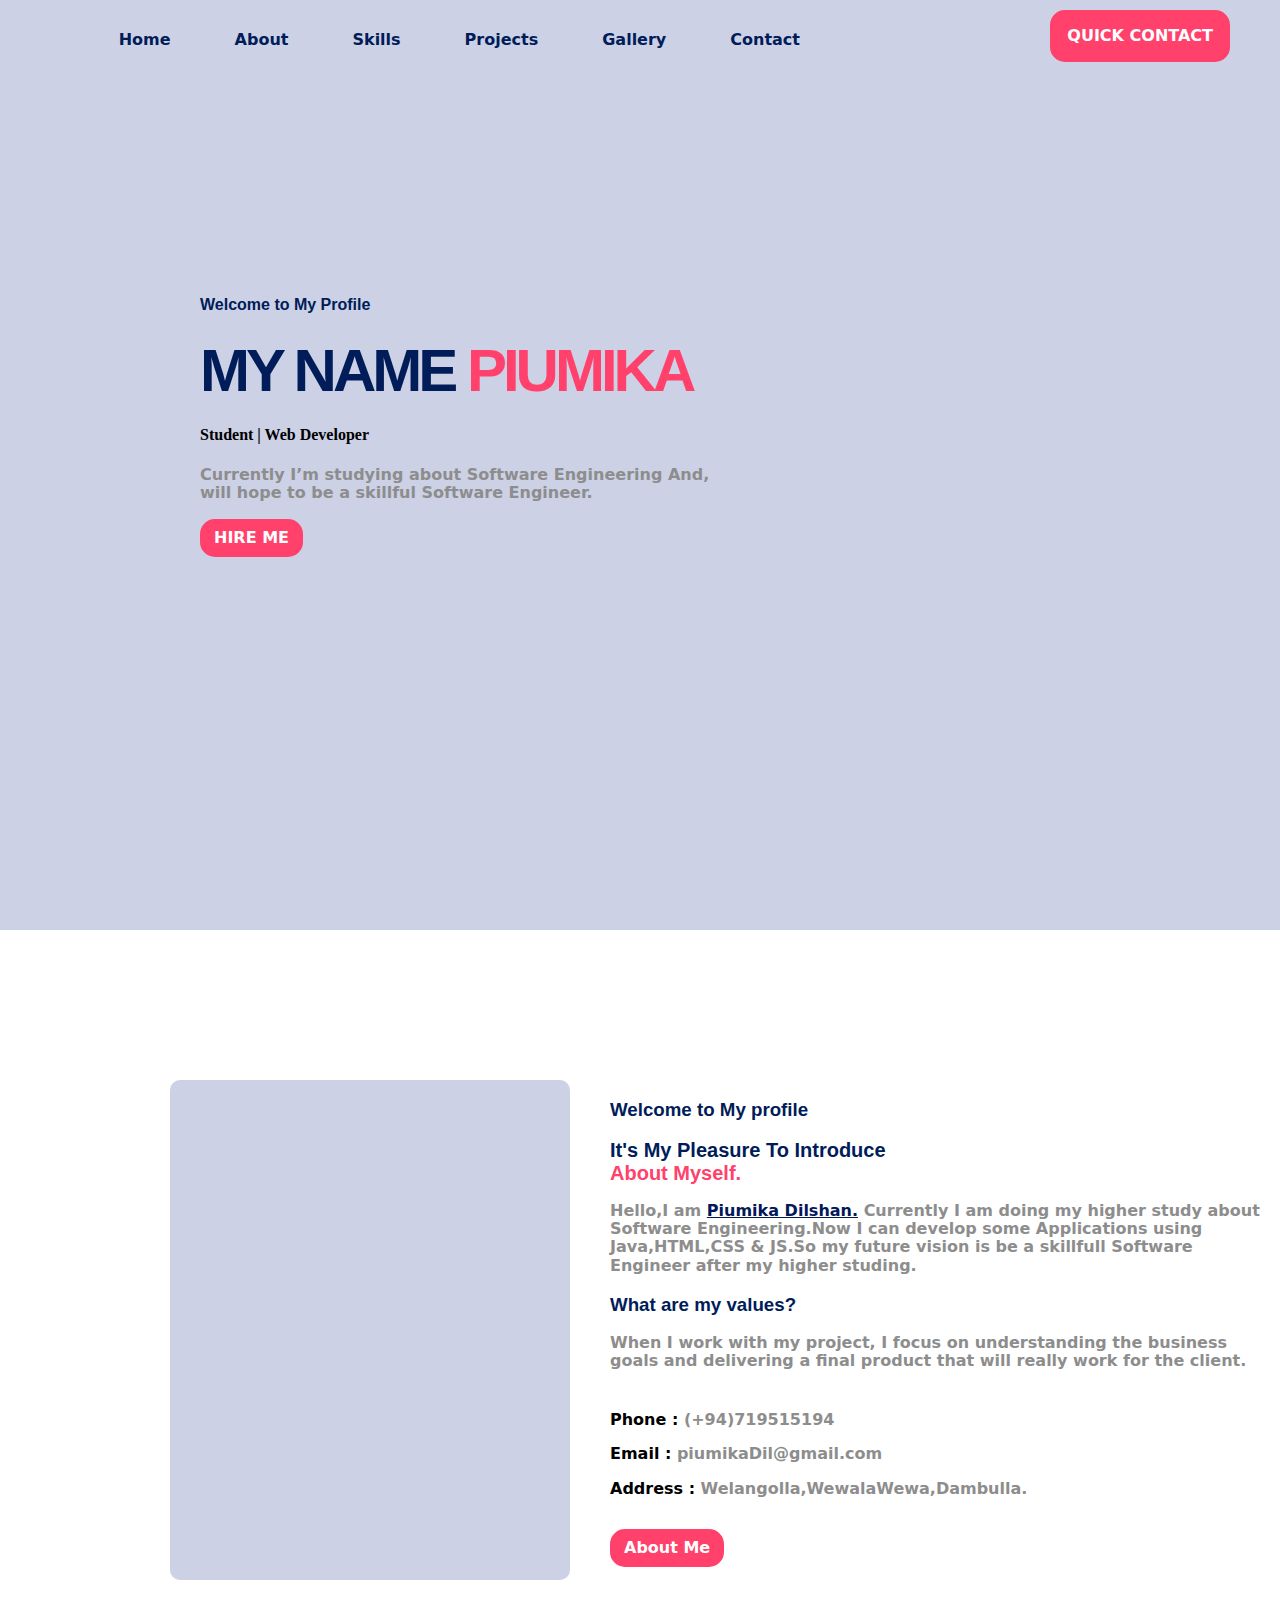
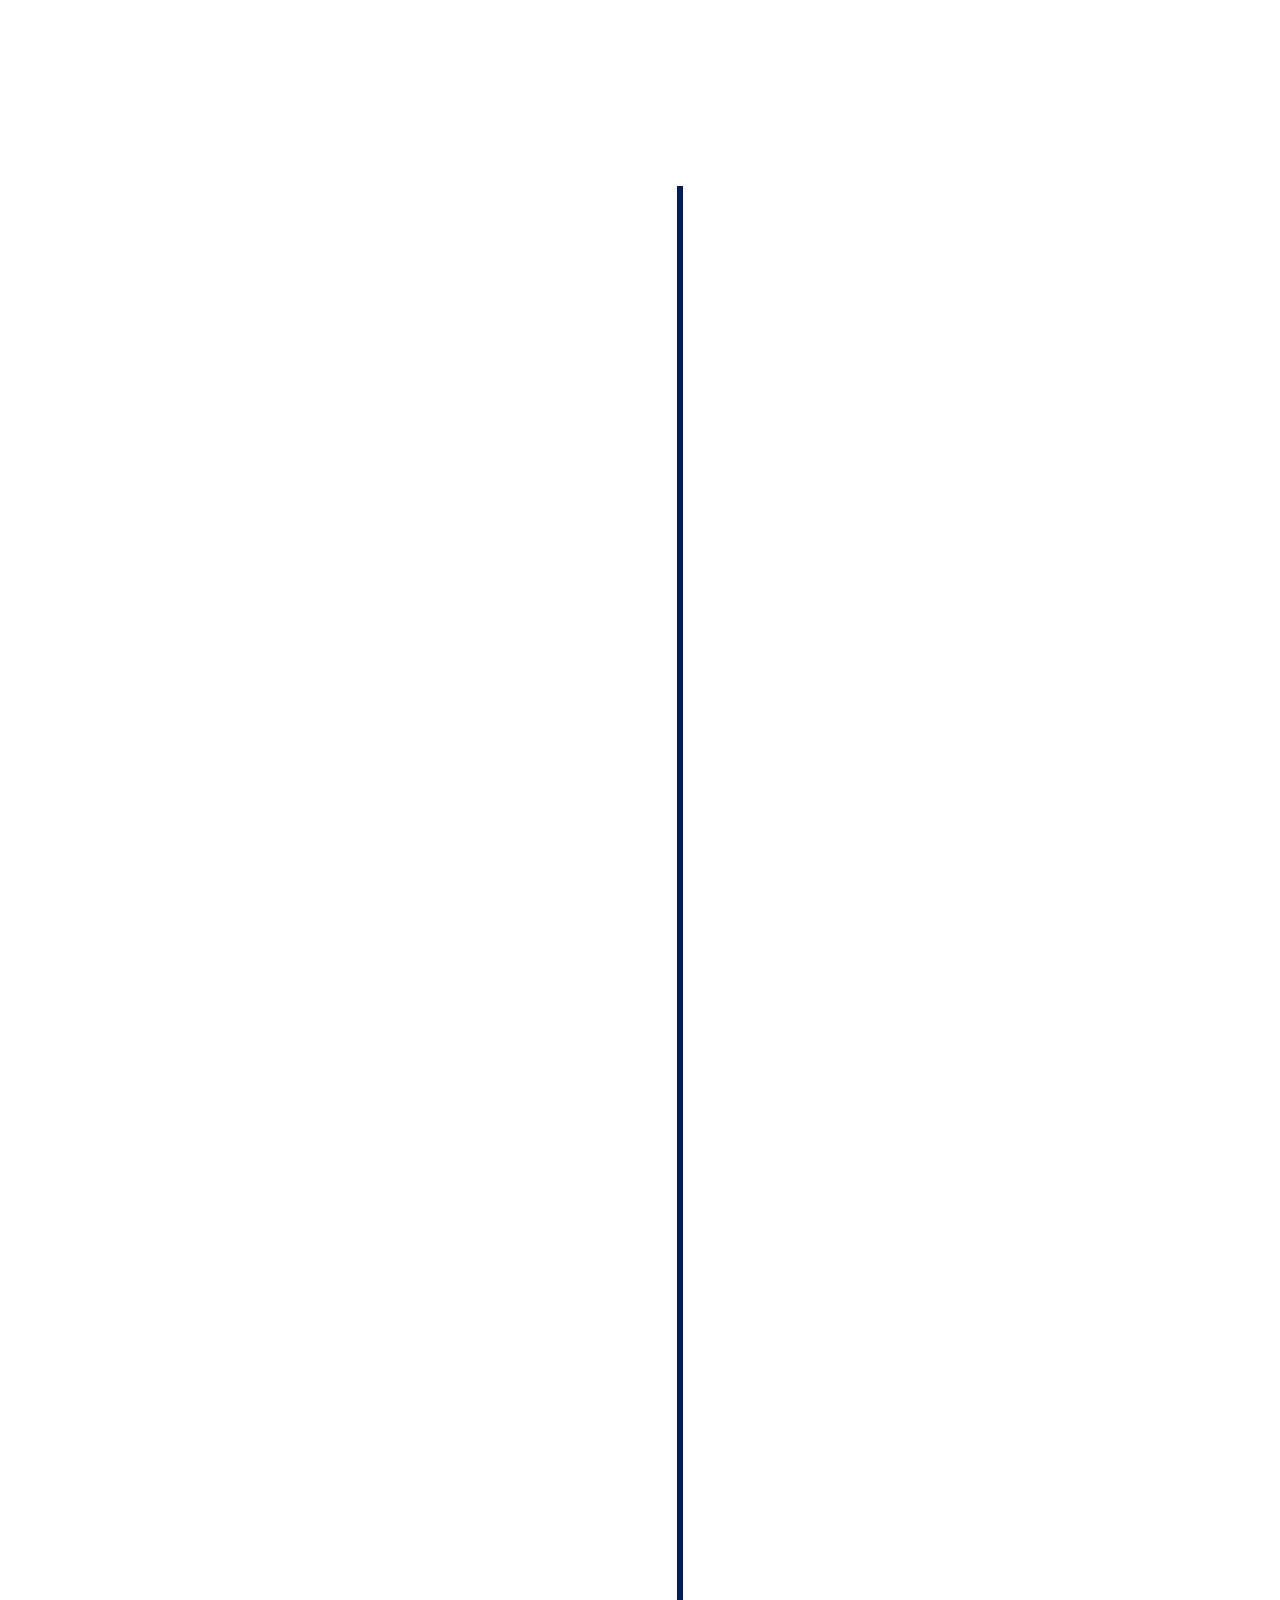
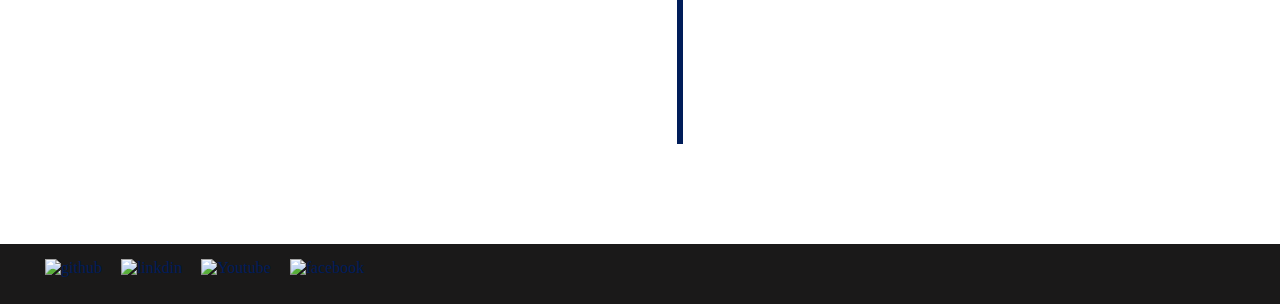
==== assets/pages/about page/about.html @ 65df1778 "Responsive some contents" ====
<!DOCTYPE html>
<html lang="en">
  <head>
    <meta charset="UTF-8" />
    <meta http-equiv="X-UA-Compatible" content="IE=edge" />
    <meta name="viewport" content="width=device-width, initial-scale=1.0" />
    <meta name="keywords" content="Piumika Dilshan,MyProfile" />
    <meta
      name="discription"
      content="I am Piumika Dilshan.Currently I'm studying about software engineering."
    />
    <link rel="stylesheet" href="assests/styles/style.css" />
    <script src="https://unpkg.com/scrollreveal"></script>

    <link href="https://unpkg.com/aos@2.3.1/dist/aos.css" rel="stylesheet" />
    <!-- link normalize -->
    <link rel="stylesheet" href="../../style/CSS/normalize.css">

    <title>About | Piumika</title>
  </head>
  <body>
    <header id="header">
      <nav>
        <img id="logo" src="assests/images/logo.png" style="z-index: 9999" alt="logo" />
        <ul id="ul">
          <li class="li">Home</li>
          <li class="li"><a href="about.html">About</a></li>
          <li class="li"><a href=""></a> Skills</li>
          <li class="li"><a href="projects.html">Projects</a></li>
          <li class="li"><a href="gallery.html">Gallery</a></li>
          <li class="li">Contact</li>
        </ul>
        <button class="button contact-button">QUICK CONTACT</button>
      </nav>
    </header>
    <main>
      <section class="main-section">
        <article id="article">
          <h4 class="main-headders">Welcome to My Profile</h4>
          <h1 class="main-headders" id="myName">
            MY NAME <span class="span">PIUMIKA</span>
          </h1>
          <h4 class="sub-title">Student | Web Developer</h4>
          <p class="paragraph">
            Currently I’m studying about Software Engineering And,<br />
            will hope to be a skillful Software Engineer.
          </p>
          <button class="button hire-btn">HIRE ME</button>
        </article>
      </section>

      <section id="introduce">
        <aside class="aside">
          <div id="about-image"></div>
        </aside>
        <article id="intro-article">
          <h3 class="main-headders">Welcome to My profile</h3>
          <h2 class="main-headders h2-tag">
            It's My Pleasure To Introduce<br />
            <span class="span">About Myself.</span>
          </h2>
          <p>
            Hello,I am
            <span class="name-my"><u>Piumika Dilshan.</u> </span> Currently I am
            doing my higher study about Software Engineering.Now I can develop
            some Applications using Java,HTML,CSS & JS.So my future vision is be
            a skillfull Software Engineer after my higher studing.
          </p>
          <h3 class="main-headders">What are my values?</h3>
          <p>
            When I work with my project, I focus on understanding the business
            goals and delivering a final product that will really work for the
            client.
          </p>
          <div id="min-contactt">
            <p><span class="min-contact">Phone :</span> (+94)719515194</p>
            <p><span class="min-contact">Email :</span> piumikaDil@gmail.com</p>
            <p>
              <span class="min-contact">Address :</span>
              Welangolla,WewalaWewa,Dambulla.
            </p>
          </div>
          <button class="button about-btn">About Me</button><br /><br />
        </article>
      </section>
      <section class="time-line">
        <div class="container left-container">
          <img src="assests/images/wwmv.jfif" alt="My School" />
          <div class="text-box">
            <h3 class="time-line-header">MY SCHOOL</h3>
            <small>2007-2020</small>
            <p>
              Wewalawewa maha vidyalaya is My School And it is My second mother.
              weoi wiiqo iqwj iqja iwqj ako iqoa iqwoq ioaoqaoq qooq aoa qoa
              oqwq qoiq..
            </p>
            <span class="left-container-arrow"></span>
          </div>
        </div>
        <div class="container right-container">
          <img src="assests/images/BW.png" alt="British Way" />
          <div class="text-box">
            <h3 class="time-line-header">BRITISH WAY</h3>
            <small>2007-2020</small>
            <p>
              Wewalawewa maha vidyalaya is My School And it is My second mother.
              weoi wiiqo iqwj iqja iwqj ako iqoa iqwoq ioaoqaoq qooq aoa qoa
              oqwq qoiq..
            </p>
            <span class="right-container-arrow"></span>
          </div>
        </div>
        <div class="container left-container">
          <img src="about page/assests/images/ijse.png" alt="Ijse" />
          <div class="text-box">
            <h3 class="time-line-header">IJSE</h3>
            <small>2007-2020</small>
            <p>
              Wewalawewa maha vidyalaya is My School And it is My second mother.
              weoi wiiqo iqwj iqja iwqj ako iqoa iqwoq ioaoqaoq qooq aoa qoa
              oqwq qoiq..
            </p>
            <span class="left-container-arrow"></span>
          </div>
        </div>
        <div class="container right-container">
          <img src="about page/assests/images/javaa.jpg" alt="Java" />
          <div class="text-box">
            <h3 class="time-line-header">JAVA</h3>
            <small>2007-2020</small>
            <p>
              Wewalawewa maha vidyalaya is My School And it is My second mother.
              weoi wiiqo iqwj iqja iwqj ako iqoa iqwoq ioaoqaoq qooq aoa qoa
              oqwq qoiq..
            </p>
            <span class="right-container-arrow"></span>
          </div>
        </div>
        <div class="container left-container">
          <img src="about page/assests/images/MySql.jpg" alt="MySql" />
          <div class="text-box">
            <h3 class="time-line-header">MYSQLL</h3>
            <small>2007-2020</small>
            <p>
              Wewalawewa maha vidyalaya is My School And it is My second mother.
              weoi wiiqo iqwj iqja iwqj ako iqoa iqwoq ioaoqaoq qooq aoa qoa
              oqwq qoiq..
            </p>
            <span class="left-container-arrow"></span>
          </div>
        </div>
        <!-- <div>
          <img src="assets/BW.png" alt="British Way" style="width: 40px" />
          <div>
            <h3>BRITISH WAY</h3>
            <small>2007-2020</small>
            <p>
              Wewalawewa maha vidyalaya is My School And it is My second mother.
              weoi wiiqo iqwj iqja iwqj ako iqoa iqwoq ioaoqaoq qooq aoa qoa
              oqwq qoiq..
            </p>
          </div>
        </div>
        <div>
          <img src="assets/ijse.png" alt="ijse" style="width: 40px" />
          <div>
            <h3>IJSE</h3>
            <small>2007-2020</small>
            <p>
              Wewalawewa maha vidyalaya is My School And it is My second mother.
              weoi wiiqo iqwj iqja iwqj ako iqoa iqwoq ioaoqaoq qooq aoa qoa
              oqwq qoiq..
            </p>
          </div>
        </div>
        <div>
          <img src="assets/javaa.jpg" alt="Java" style="width: 40px" />
          <div>
            <h3>JAVA</h3>
            <small>2007-2020</small>
            <p>
              Wewalawewa maha vidyalaya is My School And it is My second mother.
              weoi wiiqo iqwj iqja iwqj ako iqoa iqwoq ioaoqaoq qooq aoa qoa
              oqwq qoiq..
            </p>
          </div>
        </div>
        <div>
          <img src="assets/MySql.jpg" alt="MySql" style="width: 40px" />
          <div>
            <h3>MYSQL</h3>
            <small>2007-2020</small>
            <p>
              Wewalawewa maha vidyalaya is My School And it is My second mother.
              weoi wiiqo iqwj iqja iwqj ako iqoa iqwoq ioaoqaoq qooq aoa qoa
              oqwq qoiq..
            </p>
          </div>
        </div> -->
      </section>
      <footer class="footer">
      <div>
        <a href="https://github.com/piumikaDil" target="_blank">
        <img src="assests/images/github.png" alt="github" />
      </a>
      <a
        href="https://www.linkedin.com/in/piumika-dilshan-b69018252/"
        target="_blank"
      >
        <img src="assests/images/linkedin.png" alt="linkdin" />
      </a>
      <a
        href="https://www.linkedin.com/in/piumika-dilshan-b69018252/"
        target="_blank"
      >
        <img src="assests/images/youtube.png" alt="Youtube" />
      </a>
      <a href="https://web.facebook.com/dilshan.arrora/" target="_blank">
        <img src="assests/images/facebook.png" alt="facebook" />
      </a>
      </div>
      
    </footer>
    </main>

    <script src="https://unpkg.com/aos@2.3.1/dist/aos.js"></script>

    <script>
      AOS.init();
    </script>

    <!-- <script>
      ScrollReveal({
        reset: true,
        distance: "100px",
        duration: 1900,
        delay: 300,
      });

      ScrollReveal().reveal(".time-line", {
        delay: 100,
      });
    </script> -->
  </body>
</html>
---- assets/pages/about page/assests/styles/style.css ----
.main-section {
  background-image: url("../images/Main\ image.png");
  background-size: 950px 1100px;
  background-position: 110%;
  background-repeat: no-repeat;
  position: relative;
  background-color: #ccd1e5;
  width: 100%;
  height: 95vh;
}

#myName {
  font-family: Verdana, Geneva, Tahoma, sans-serif;
  font-weight: bolder;
  font-size: 60px;
  letter-spacing: -4px;
  margin: 0;
}

#mainImage {
  position: absolute;
  right: 100px;
  width: 50vw;
  bottom: 0px;
  box-shadow: 100px black;
}

#article {
  position: absolute;
  left: 200px;
  top: 200px;
}

#introduce {
  margin: 150px 0 0 200px;
  position: relative;
  display: flex;
  justify-content: space-around;
}

#about-image {
  height: 500px;
  width: 400px;
  background-image: url(../../assests/images/About\ image.png);
  background-position: 65%;
  background-size: 550px 650px;
  background-repeat: no-repeat;
  background-color: #ccd1e5;
  border-radius: 10px;
  margin-left: -50px;
}

#intro-article {
  margin-left: 0px;
}

#intro-article > p {
  width: 650px;
}

.name-my {
  color: #02185a;
  font-weight: bold;
}

.min-contact {
  color: black;
  font-weight: bold;
}

#min-contactt {
  margin-top: 40px;
}

.about-btn {
  margin-top: 15px;
  padding: 5px 10px 8px 10px;
  border-radius: 5px;
}

.span {
  color: #ff416c;
  font-family: Verdana, Geneva, Tahoma, sans-serif;
}


::-webkit-scrollbar {
  margin: 5px;
  width: 10px;
}

::-webkit-scrollbar-thumb {
  background-color: gray;
  border-radius: 8px;
}

.main-headders {
  font-family: Verdana, Geneva, Tahoma, sans-serif;
  letter-spacing: 0px;
  color: #001c59;
}

.h2-tag{font-size: 20px;}



.time-line {
  position: relative;
  max-width: 1200px;
  margin: 200px 100px 100px 180px ;
}

.container {
  padding: 10px 50px;
  position: relative;
  width: 50%;
  animation: movedown 1s linear forwards;
  opacity: 0;
}

@keyframes movedown {
  0% {
    opacity: 1;
    transform: translateY(-50px);
  }

  100% {
    opacity: 1;
    transform: translateY(0);
  }
}

.container:nth-child(1) {
  animation-delay: 5s;
}

.container:nth-child(2) {
  animation-delay: 6s;
}

.container:nth-child(3) {
  animation-delay: 7s;
}

.container:nth-child(4) {
  animation-delay: 8s;
}

.container:nth-child(5) {
  animation-delay: 9s;
}

.text-box {
  padding: 20px 30px;
  background-color: #ccd1e5;
  position: relative;
  border-radius: 5px;
  font-size: 20px;
}

.left-container {
  left: -100px;
}

.right-container {
  left: 50%;
}

.container img {
  width: 40px;
  position: absolute;
  border-radius: 50%;
  right: -22px;
  top: 30px;
  z-index: 10;
  border: 3px solid black;
}

.right-container img {
  left: -22px;
}

.time-line::after {
  content: "";
  position: absolute;
  width: 6px;
  height: 100%;
  background: #001c59;
  top: 0;
  left: 50%;
  margin-left: -3px;
  z-index: -1;
  animation: moveline 10s linear forwards;
}

@keyframes moveline {
  0% {
    height: 0;
  }
  100% {
    height: 100%;
  }
}

.left-container-arrow {
  width: 0;
  height: 0;
  position: absolute;
  top: 28px;
  z-index: 1;
  border-top: 15px solid transparent;
  border-bottom: 15px solid transparent;
  border-left: 15px solid #ccd1e5;
  right: -14px;
}

.right-container-arrow {
  width: 0;
  height: 0;
  position: absolute;
  top: 28px;
  z-index: 1;
  border-top: 15px solid transparent;
  border-bottom: 15px solid transparent;
  border-right: 15px solid #ccd1e5;
  left: -14px;
}

.time-line-header {
  color: #001c59;
  font-family: Verdana, Geneva, Tahoma, sans-serif;
}

small {
  color: #ff416c;
  font-weight: bold;
  margin-top: -200px;
}

p {
  font-family: system-ui, -apple-system, BlinkMacSystemFont, "Segoe UI", Roboto,
    Oxygen, Ubuntu, Cantarell, "Open Sans", "Helvetica Neue", sans-serif;
  color: #8d8d8d;
  font-weight: bold;
}

/* navbar */
header {
  position: sticky;
  /* position: relative; */
  height: 75px;
  background-color: #ccd1e5;
}

.li {
  display: inline-block;
  padding: 0 30px 0 30px;
  cursor: pointer;
  color: #001c59;
  font-family: system-ui, -apple-system, BlinkMacSystemFont, "Segoe UI", Roboto,
    Oxygen, Ubuntu, Cantarell, "Open Sans", "Helvetica Neue", sans-serif;
  font-weight: bold;
}

#ul {
  position: absolute;
  right: 450px;
  top: 15px;
  list-style: none;
  color: black;
}

a {
  text-decoration: none;
  color: #001c59;
}

#logo{
  position: relative;
  top: -55px;
  left: 30px;
  width: 200px;
  height: 200px;
  z-index: 99999;
}

.button {
  font-family: system-ui, -apple-system, BlinkMacSystemFont, "Segoe UI", Roboto,
    Oxygen, Ubuntu, Cantarell, "Open Sans", "Helvetica Neue", sans-serif;
  font-weight: bold;
  background-color: #ff416c;
  border-radius: 15px;
  padding: 8px 12px 8px 12px;
  color: white;
  border: 2px solid #ff416c;
  
}

.button:hover {
  background-color: transparent;
  color: #ff416c;
  border: 2px solid #ff416c;
}

.contact-button {
  position: absolute;
  right: 50px;
  top: 10px;
  padding: 15px 15px 15px 15px;
}


/* navbar */

/* footer */
.footer{
  margin-top: 50px;
  height: 60px;
  background-color: #1a1919;
}

.footer > div{
  margin-left: 30px;
  padding-top: 15px;
}

.footer > div > a{
  margin-left: 15px;
}

/* footer */

/* responive */
@media screen and (max-width: 600px) {
  .time-line{
    margin: 50px auto;
  }

  .time-line::after{
    left: 31px;
  }

  .container{
    width: 70%;
    padding-left: 80px;
    padding-right: 25px;
  }

  .text-box{
    font-size: 13px;
  }

  .text-box small{
    margin-bottom: 10px;
  }

  .right-container{
    left: 0px;
  }

  .left-container{
    padding-left: 180px;
  }

  .left-container img, .right-container img{
    left: 10px;
  }

  .left-container-arrow,.right-container-arrow{
    border-right: 15px solid #ccd1e5;
    border-left: 0;
    left: -13px;
  }
}

@media (max-width: 380px) {
 

  .main-section {
    background-image: none;
  }

  #article {
    left: 20px;
    top: 70px;
  }

  #introduce {
    flex-direction: column;
    margin: 50PX 0 0 0;
  }

  
  #intro-article {
    margin-left: 35px;
  }

    #intro-article>p{
      width: 310px;
    }

  #about-image {
    height: 480px;
    width: 300px;
    margin-left: 35px;
  }

  
  .main-headders {
    font-size: 15px;
    letter-spacing: -0.5px;
  }

  .h2-tag {
    font-size: 20px;
  }

  .slider-container {
    left: 20px;
    width: 325px;
    height: 270px;
  }

  #myName {
    font-size: 50px;
    margin: 40px 0 40px 0;
  }

  .hire-btn {
    margin-top: 30px;
  }
}
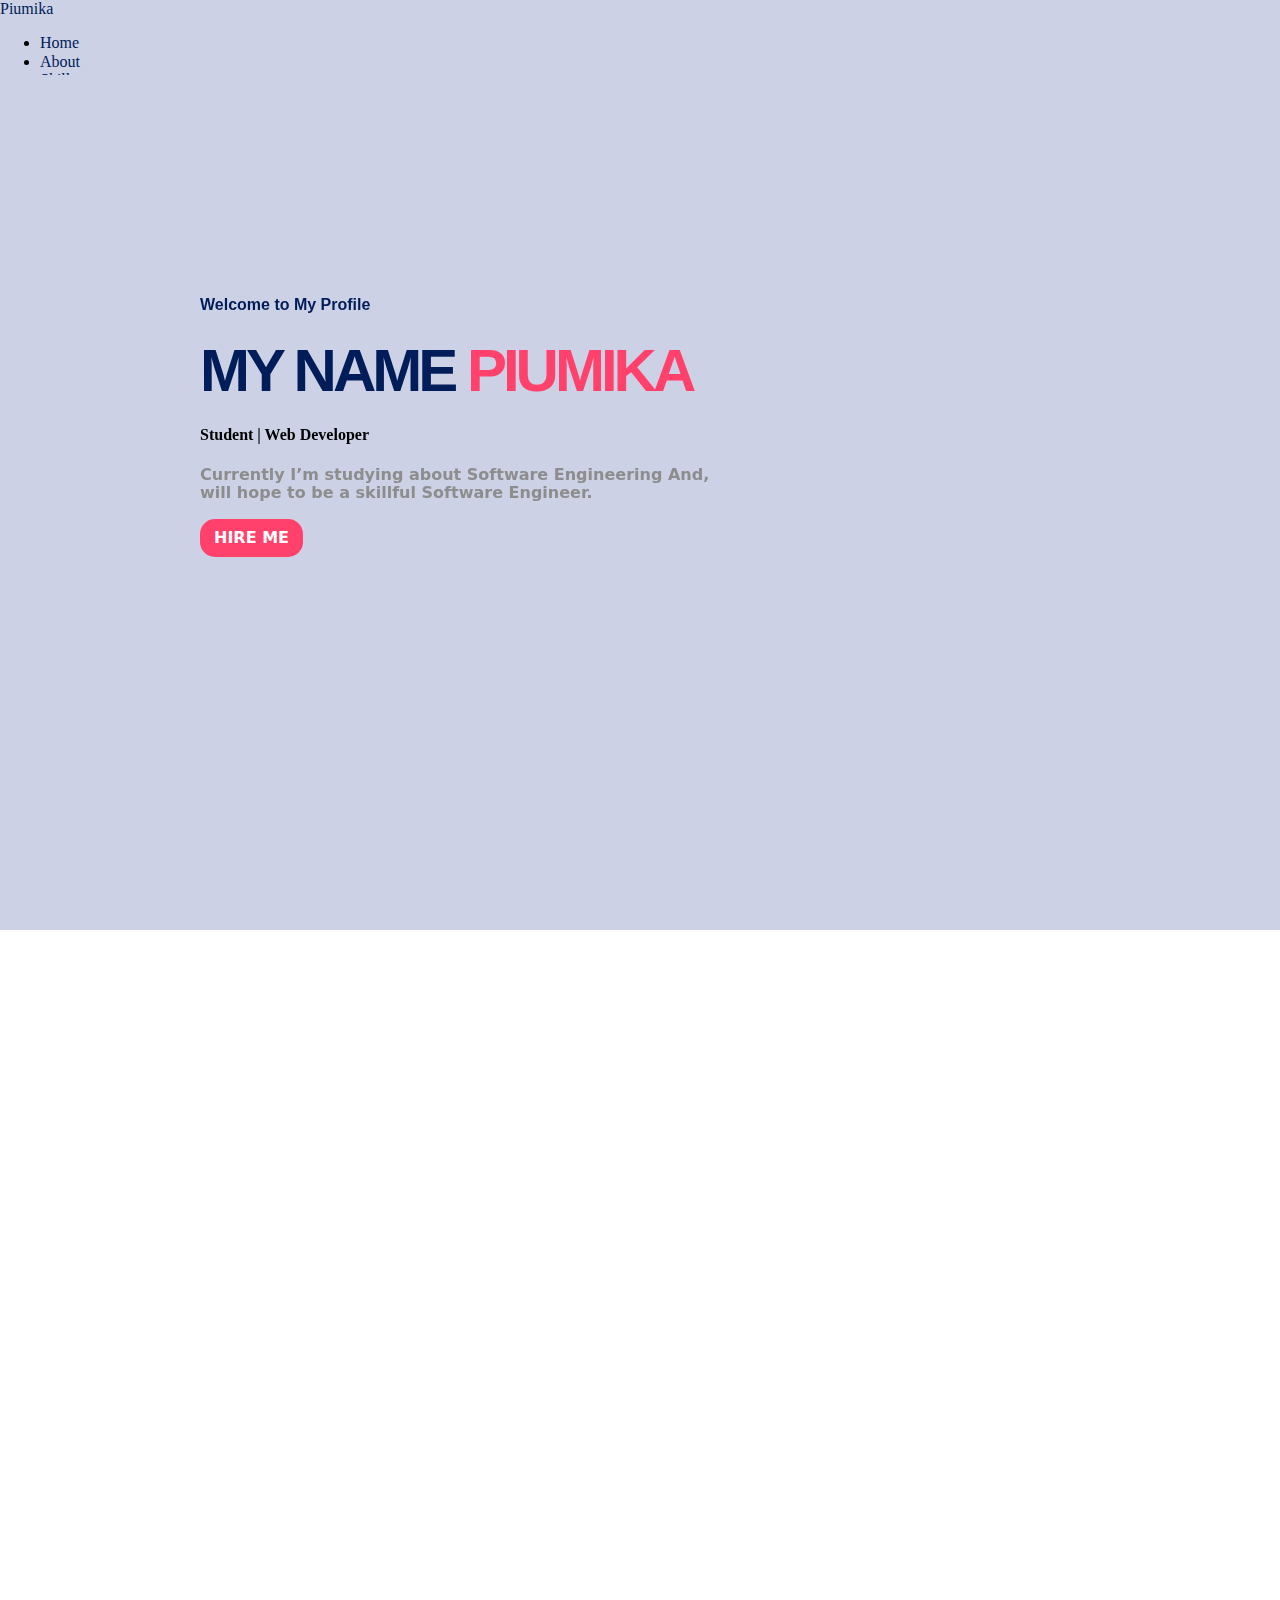
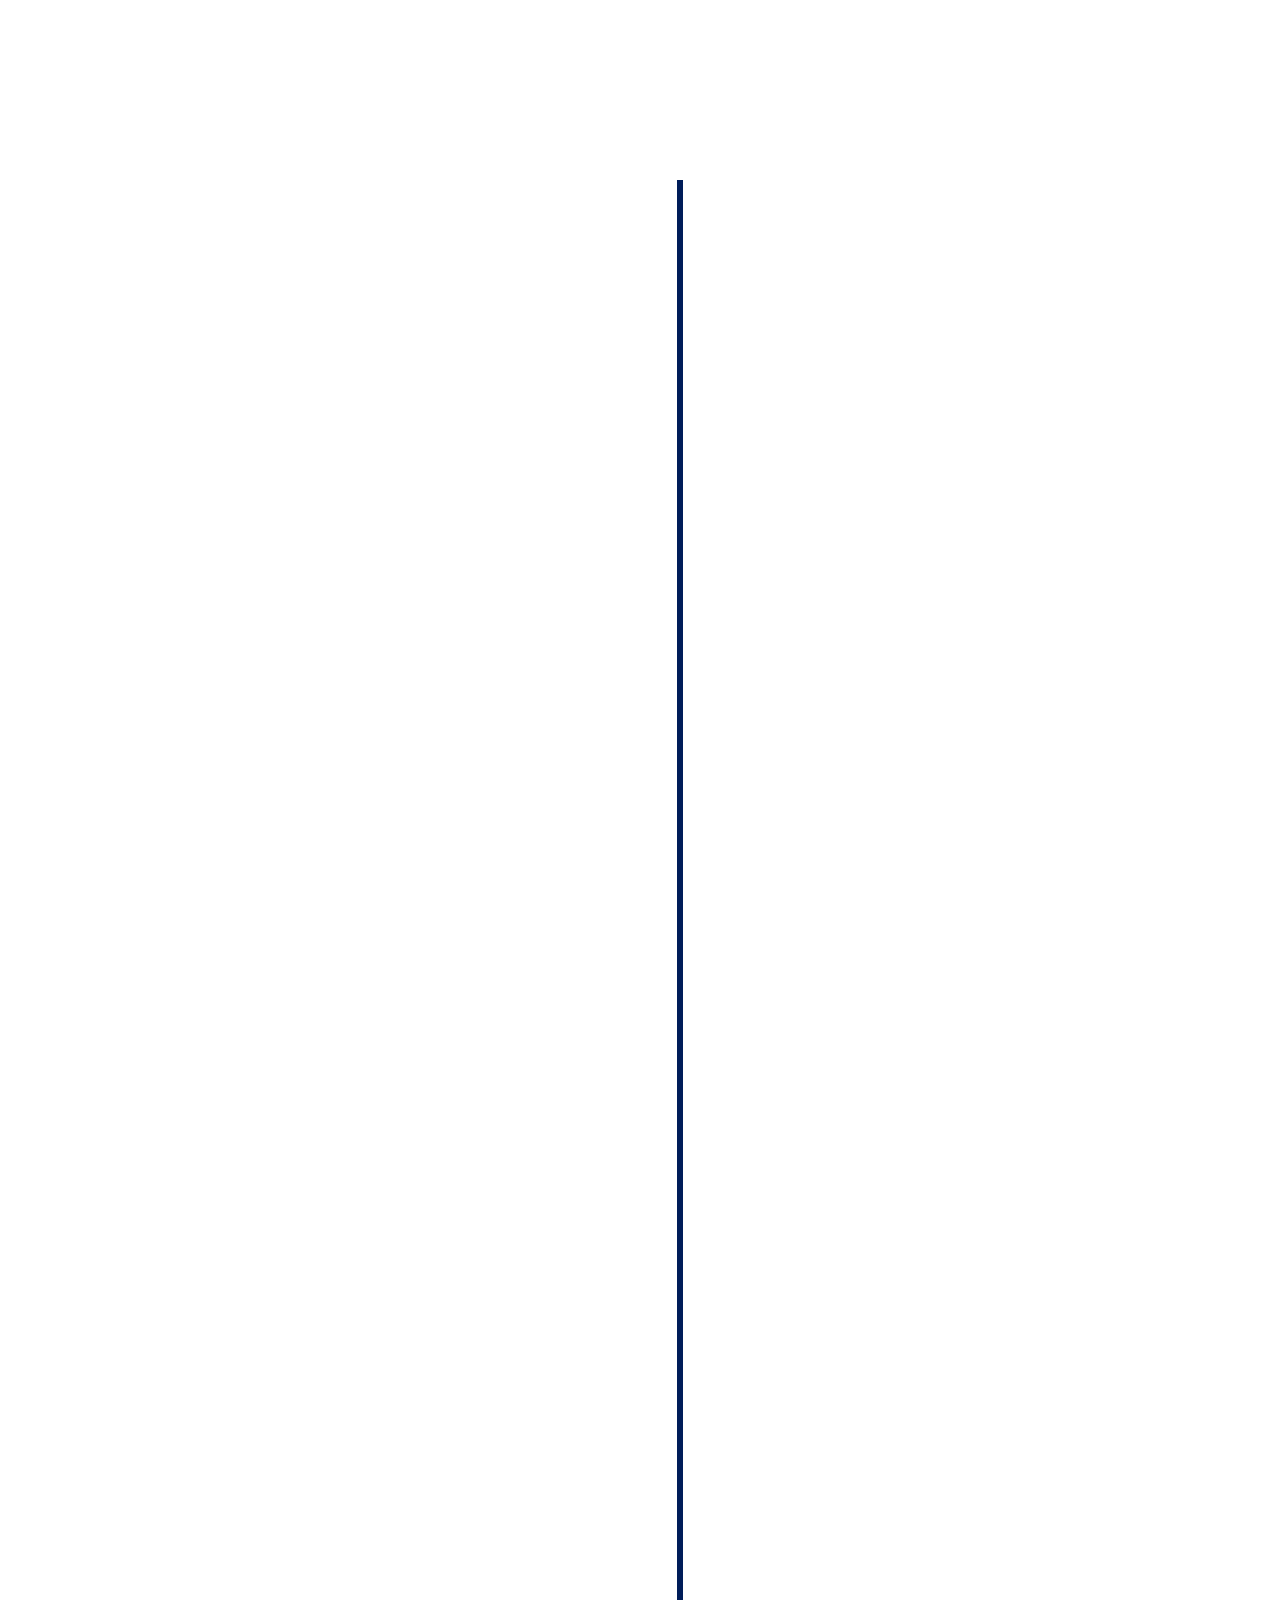
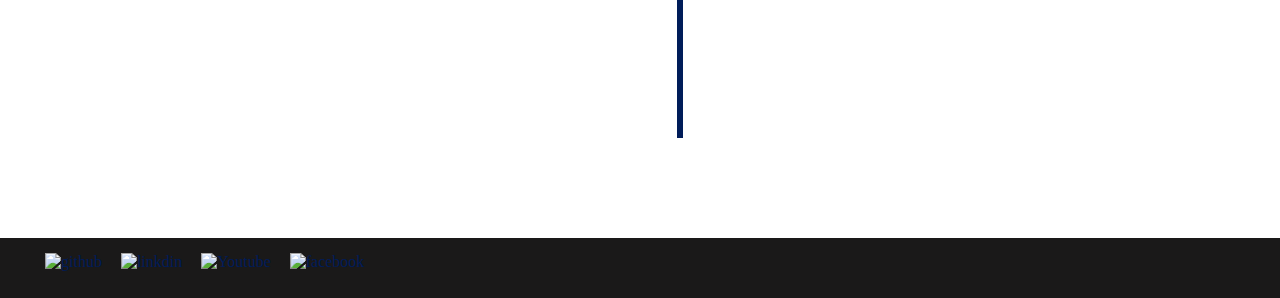
==== commit 0aeac1b5: "Update" ====
--- a/assets/pages/about page/about.html
+++ b/assets/pages/about page/about.html
@@ -1,235 +1,186 @@
 <!DOCTYPE html>
 <html lang="en">
-  <head>
-    <meta charset="UTF-8" />
-    <meta http-equiv="X-UA-Compatible" content="IE=edge" />
-    <meta name="viewport" content="width=device-width, initial-scale=1.0" />
-    <meta name="keywords" content="Piumika Dilshan,MyProfile" />
-    <meta
-      name="discription"
-      content="I am Piumika Dilshan.Currently I'm studying about software engineering."
-    />
-    <link rel="stylesheet" href="assests/styles/style.css" />
-    <script src="https://unpkg.com/scrollreveal"></script>
 
-    <link href="https://unpkg.com/aos@2.3.1/dist/aos.css" rel="stylesheet" />
-    <!-- link normalize -->
-    <link rel="stylesheet" href="../../style/CSS/normalize.css">
+<head>
+  <meta charset="UTF-8" />
+  <meta http-equiv="X-UA-Compatible" content="IE=edge" />
+  <meta name="viewport" content="width=device-width, initial-scale=1.0" />
+  <meta name="keywords" content="Piumika Dilshan,MyProfile" />
+  <meta name="discription" content="I am Piumika Dilshan.Currently I'm studying about software engineering." />
+  <link rel="stylesheet" href="assests/styles/style.css" />
+  <script src="https://unpkg.com/scrollreveal"></script>
 
-    <title>About | Piumika</title>
-  </head>
-  <body>
-    <header id="header">
-      <nav>
-        <img id="logo" src="assests/images/logo.png" style="z-index: 9999" alt="logo" />
-        <ul id="ul">
-          <li class="li">Home</li>
-          <li class="li"><a href="about.html">About</a></li>
-          <li class="li"><a href=""></a> Skills</li>
-          <li class="li"><a href="projects.html">Projects</a></li>
-          <li class="li"><a href="gallery.html">Gallery</a></li>
-          <li class="li">Contact</li>
-        </ul>
-        <button class="button contact-button">QUICK CONTACT</button>
-      </nav>
-    </header>
-    <main>
-      <section class="main-section">
-        <article id="article">
-          <h4 class="main-headders">Welcome to My Profile</h4>
-          <h1 class="main-headders" id="myName">
-            MY NAME <span class="span">PIUMIKA</span>
-          </h1>
-          <h4 class="sub-title">Student | Web Developer</h4>
-          <p class="paragraph">
-            Currently I’m studying about Software Engineering And,<br />
-            will hope to be a skillful Software Engineer.
+  <link href="https://unpkg.com/aos@2.3.1/dist/aos.css" rel="stylesheet" />
+  <!-- link normalize -->
+  <link rel="stylesheet" href="../../style/CSS/normalize.css">
+  <link href="https://cdn.jsdelivr.net/npm/remixicon@3.2.0/fonts/remixicon.css" rel="stylesheet">
+  <link rel="stylesheet" href="https://unpkg.com/boxicons@latest/css/boxicons.min.css">
+
+
+  <title>About | Piumika</title>
+</head>
+
+<body>
+  <header>
+    <a href="../../../index.html" class="logo">Piumika</a>
+    <ul class="navbar">
+      <li><a href="../../../index.html">Home</a></li>
+      <li><a href="/assets/pages/about page/about.html">About</a></li>
+      <li><a href="#">Skills</a></li>
+      <li><a href="/assets/pages/project page/projects.html">Projects</a></li>
+      <li><a class="active" href="/assets/pages/contact page/contact.html">Contact</a> </li>
+    </ul>
+  
+    <div class="main">
+      <button class="contact-btn">QUICK CONTACT</button>
+      <div class="bx bx-menu" id="menu-icon"></div>
+    </div>
+  </header>
+  <main>
+    <section class="main-section">
+      <article id="article">
+        <h4 class="main-headders " data-aos="fade-up" data-aos-duration="1000">Welcome to My Profile</h4>
+        <h1 class="main-headders" id="myName" data-aos="fade-up" data-aos-duration="1300">
+          MY NAME <span class="span">PIUMIKA</span>
+        </h1>
+        <h4 class="sub-title" data-aos="fade-up" data-aos-duration="1600">Student | Web Developer</h4>
+        <p class="paragraph" data-aos="fade-up" data-aos-duration="1900">
+          Currently I’m studying about Software Engineering And,<br />
+          will hope to be a skillful Software Engineer.
+        </p>
+        <a href="../contact page/contact.html"><button class="button hire-btn" data-aos="fade-up" data-aos-duration="2200">HIRE ME</button></a>
+      </article>
+    </section>
+
+    <section id="introduce">
+      <aside class="aside">
+        <div id="about-image" data-aos="fade-right" data-aos-duration="2000"></div>
+      </aside>
+      <article id="intro-article" data-aos="fade-left" data-aos-duration="2000">
+        <h3 class="main-headders">Welcome to My profile</h3>
+        <h2 class="main-headders h2-tag">
+          It's My Pleasure To Introduce<br />
+          <span class="span">About Myself.</span>
+        </h2>
+        <p>
+          Hello,I am
+          <span class="name-my"><u>Piumika Dilshan.</u> </span> Currently I am
+          doing my higher study about Software Engineering.Now I can develop
+          some Applications using Java,HTML,CSS & JS.So my future vision is be
+          a skillfull Software Engineer after my higher studing.
+        </p>
+        <h3 class="main-headders">What are my values?</h3>
+        <p>
+          When I work with my project, I focus on understanding the business
+          goals and delivering a final product that will really work for the
+          client.
+        </p>
+        <div id="min-contactt">
+          <p><span class="min-contact">Phone :</span> (+94)719515194</p>
+          <p><span class="min-contact">Email :</span> piumikaDil@gmail.com</p>
+          <p>
+            <span class="min-contact">Address :</span>
+            Welangolla,WewalaWewa,Dambulla.
           </p>
-          <button class="button hire-btn">HIRE ME</button>
-        </article>
-      </section>
-
-      <section id="introduce">
-        <aside class="aside">
-          <div id="about-image"></div>
-        </aside>
-        <article id="intro-article">
-          <h3 class="main-headders">Welcome to My profile</h3>
-          <h2 class="main-headders h2-tag">
-            It's My Pleasure To Introduce<br />
-            <span class="span">About Myself.</span>
-          </h2>
+        </div>
+      </article>
+    </section>
+    <section class="time-line">
+      <div class="container left-container">
+        <img src="/assests/images/wwmv.jfif" alt="My School" />
+        <div class="text-box">
+          <h3 class="time-line-header">MY SCHOOL</h3>
+          <small>2007-2020</small>
           <p>
-            Hello,I am
-            <span class="name-my"><u>Piumika Dilshan.</u> </span> Currently I am
-            doing my higher study about Software Engineering.Now I can develop
-            some Applications using Java,HTML,CSS & JS.So my future vision is be
-            a skillfull Software Engineer after my higher studing.
+            Wewalawewa maha vidyalaya is My School And it is My second mother.
+            weoi wiiqo iqwj iqja iwqj ako iqoa iqwoq ioaoqaoq qooq aoa qoa
+            oqwq qoiq..
           </p>
-          <h3 class="main-headders">What are my values?</h3>
+          <span class="left-container-arrow"></span>
+        </div>
+      </div>
+      <div class="container right-container">
+        <img src="/assests/images/BW.png" alt="British Way" />
+        <div class="text-box">
+          <h3 class="time-line-header">BRITISH WAY</h3>
+          <small>2007-2020</small>
           <p>
-            When I work with my project, I focus on understanding the business
-            goals and delivering a final product that will really work for the
-            client.
+            Wewalawewa maha vidyalaya is My School And it is My second mother.
+            weoi wiiqo iqwj iqja iwqj ako iqoa iqwoq ioaoqaoq qooq aoa qoa
+            oqwq qoiq..
           </p>
-          <div id="min-contactt">
-            <p><span class="min-contact">Phone :</span> (+94)719515194</p>
-            <p><span class="min-contact">Email :</span> piumikaDil@gmail.com</p>
-            <p>
-              <span class="min-contact">Address :</span>
-              Welangolla,WewalaWewa,Dambulla.
-            </p>
-          </div>
-          <button class="button about-btn">About Me</button><br /><br />
-        </article>
-      </section>
-      <section class="time-line">
-        <div class="container left-container">
-          <img src="assests/images/wwmv.jfif" alt="My School" />
-          <div class="text-box">
-            <h3 class="time-line-header">MY SCHOOL</h3>
-            <small>2007-2020</small>
-            <p>
-              Wewalawewa maha vidyalaya is My School And it is My second mother.
-              weoi wiiqo iqwj iqja iwqj ako iqoa iqwoq ioaoqaoq qooq aoa qoa
-              oqwq qoiq..
-            </p>
-            <span class="left-container-arrow"></span>
-          </div>
+          <span class="right-container-arrow"></span>
         </div>
-        <div class="container right-container">
-          <img src="assests/images/BW.png" alt="British Way" />
-          <div class="text-box">
-            <h3 class="time-line-header">BRITISH WAY</h3>
-            <small>2007-2020</small>
-            <p>
-              Wewalawewa maha vidyalaya is My School And it is My second mother.
-              weoi wiiqo iqwj iqja iwqj ako iqoa iqwoq ioaoqaoq qooq aoa qoa
-              oqwq qoiq..
-            </p>
-            <span class="right-container-arrow"></span>
-          </div>
+      </div>
+      <div class="container left-container">
+        <img src="/assests/images/ijse.png" alt="Ijse" />
+        <div class="text-box">
+          <h3 class="time-line-header">IJSE</h3>
+          <small>2007-2020</small>
+          <p>
+            Wewalawewa maha vidyalaya is My School And it is My second mother.
+            weoi wiiqo iqwj iqja iwqj ako iqoa iqwoq ioaoqaoq qooq aoa qoa
+            oqwq qoiq..
+          </p>
+          <span class="left-container-arrow"></span>
         </div>
-        <div class="container left-container">
-          <img src="about page/assests/images/ijse.png" alt="Ijse" />
-          <div class="text-box">
-            <h3 class="time-line-header">IJSE</h3>
-            <small>2007-2020</small>
-            <p>
-              Wewalawewa maha vidyalaya is My School And it is My second mother.
-              weoi wiiqo iqwj iqja iwqj ako iqoa iqwoq ioaoqaoq qooq aoa qoa
-              oqwq qoiq..
-            </p>
-            <span class="left-container-arrow"></span>
-          </div>
+      </div>
+      <div class="container right-container">
+        <img src="/assests/images/javaa.jpg" alt="Java" />
+        <div class="text-box">
+          <h3 class="time-line-header">JAVA</h3>
+          <small>2007-2020</small>
+          <p>
+            Wewalawewa maha vidyalaya is My School And it is My second mother.
+            weoi wiiqo iqwj iqja iwqj ako iqoa iqwoq ioaoqaoq qooq aoa qoa
+            oqwq qoiq..
+          </p>
+          <span class="right-container-arrow"></span>
         </div>
-        <div class="container right-container">
-          <img src="about page/assests/images/javaa.jpg" alt="Java" />
-          <div class="text-box">
-            <h3 class="time-line-header">JAVA</h3>
-            <small>2007-2020</small>
-            <p>
-              Wewalawewa maha vidyalaya is My School And it is My second mother.
-              weoi wiiqo iqwj iqja iwqj ako iqoa iqwoq ioaoqaoq qooq aoa qoa
-              oqwq qoiq..
-            </p>
-            <span class="right-container-arrow"></span>
-          </div>
+      </div>
+      <div class="container left-container">
+        <img src="/assests/images/MySql.jpg" alt="MySql" />
+        <div class="text-box">
+          <h3 class="time-line-header">MYSQLL</h3>
+          <small>2007-2020</small>
+          <p>
+            Wewalawewa maha vidyalaya is My School And it is My second mother.
+            weoi wiiqo iqwj iqja iwqj ako iqoa iqwoq ioaoqaoq qooq aoa qoa
+            oqwq qoiq..
+          </p>
+          <span class="left-container-arrow"></span>
         </div>
-        <div class="container left-container">
-          <img src="about page/assests/images/MySql.jpg" alt="MySql" />
-          <div class="text-box">
-            <h3 class="time-line-header">MYSQLL</h3>
-            <small>2007-2020</small>
-            <p>
-              Wewalawewa maha vidyalaya is My School And it is My second mother.
-              weoi wiiqo iqwj iqja iwqj ako iqoa iqwoq ioaoqaoq qooq aoa qoa
-              oqwq qoiq..
-            </p>
-            <span class="left-container-arrow"></span>
-          </div>
-        </div>
-        <!-- <div>
-          <img src="assets/BW.png" alt="British Way" style="width: 40px" />
-          <div>
-            <h3>BRITISH WAY</h3>
-            <small>2007-2020</small>
-            <p>
-              Wewalawewa maha vidyalaya is My School And it is My second mother.
-              weoi wiiqo iqwj iqja iwqj ako iqoa iqwoq ioaoqaoq qooq aoa qoa
-              oqwq qoiq..
-            </p>
-          </div>
-        </div>
-        <div>
-          <img src="assets/ijse.png" alt="ijse" style="width: 40px" />
-          <div>
-            <h3>IJSE</h3>
-            <small>2007-2020</small>
-            <p>
-              Wewalawewa maha vidyalaya is My School And it is My second mother.
-              weoi wiiqo iqwj iqja iwqj ako iqoa iqwoq ioaoqaoq qooq aoa qoa
-              oqwq qoiq..
-            </p>
-          </div>
-        </div>
-        <div>
-          <img src="assets/javaa.jpg" alt="Java" style="width: 40px" />
-          <div>
-            <h3>JAVA</h3>
-            <small>2007-2020</small>
-            <p>
-              Wewalawewa maha vidyalaya is My School And it is My second mother.
-              weoi wiiqo iqwj iqja iwqj ako iqoa iqwoq ioaoqaoq qooq aoa qoa
-              oqwq qoiq..
-            </p>
-          </div>
-        </div>
-        <div>
-          <img src="assets/MySql.jpg" alt="MySql" style="width: 40px" />
-          <div>
-            <h3>MYSQL</h3>
-            <small>2007-2020</small>
-            <p>
-              Wewalawewa maha vidyalaya is My School And it is My second mother.
-              weoi wiiqo iqwj iqja iwqj ako iqoa iqwoq ioaoqaoq qooq aoa qoa
-              oqwq qoiq..
-            </p>
-          </div>
-        </div> -->
-      </section>
-      <footer class="footer">
+      </div>
+     
+    </section>
+    <footer class="footer">
       <div>
         <a href="https://github.com/piumikaDil" target="_blank">
-        <img src="assests/images/github.png" alt="github" />
-      </a>
-      <a
-        href="https://www.linkedin.com/in/piumika-dilshan-b69018252/"
-        target="_blank"
-      >
-        <img src="assests/images/linkedin.png" alt="linkdin" />
-      </a>
-      <a
-        href="https://www.linkedin.com/in/piumika-dilshan-b69018252/"
-        target="_blank"
-      >
-        <img src="assests/images/youtube.png" alt="Youtube" />
-      </a>
-      <a href="https://web.facebook.com/dilshan.arrora/" target="_blank">
-        <img src="assests/images/facebook.png" alt="facebook" />
-      </a>
+          <img src="assests/images/github.png" alt="github" />
+        </a>
+        <a href="https://www.linkedin.com/in/piumika-dilshan-b69018252/" target="_blank">
+          <img src="assests/images/linkedin.png" alt="linkdin" />
+        </a>
+        <a href="https://www.linkedin.com/in/piumika-dilshan-b69018252/" target="_blank">
+          <img src="assests/images/youtube.png" alt="Youtube" />
+        </a>
+        <a href="https://web.facebook.com/dilshan.arrora/" target="_blank">
+          <img src="assests/images/facebook.png" alt="facebook" />
+        </a>
       </div>
-      
+
     </footer>
-    </main>
+  </main>
 
-    <script src="https://unpkg.com/aos@2.3.1/dist/aos.js"></script>
+  <script src="https://unpkg.com/aos@2.3.1/dist/aos.js"></script>
 
-    <script>
-      AOS.init();
-    </script>
+  <script src="assests/styles/js.js"></script>
 
-    <!-- <script>
+  <script>
+    AOS.init();
+  </script>
+
+  <!-- <script>
       ScrollReveal({
         reset: true,
         distance: "100px",
@@ -241,18 +192,6 @@
         delay: 100,
       });
     </script> -->
-  </body>
-</html>
+</body>
 
-
-
-
-
-
-
-
-
-
-
-
-
+</html>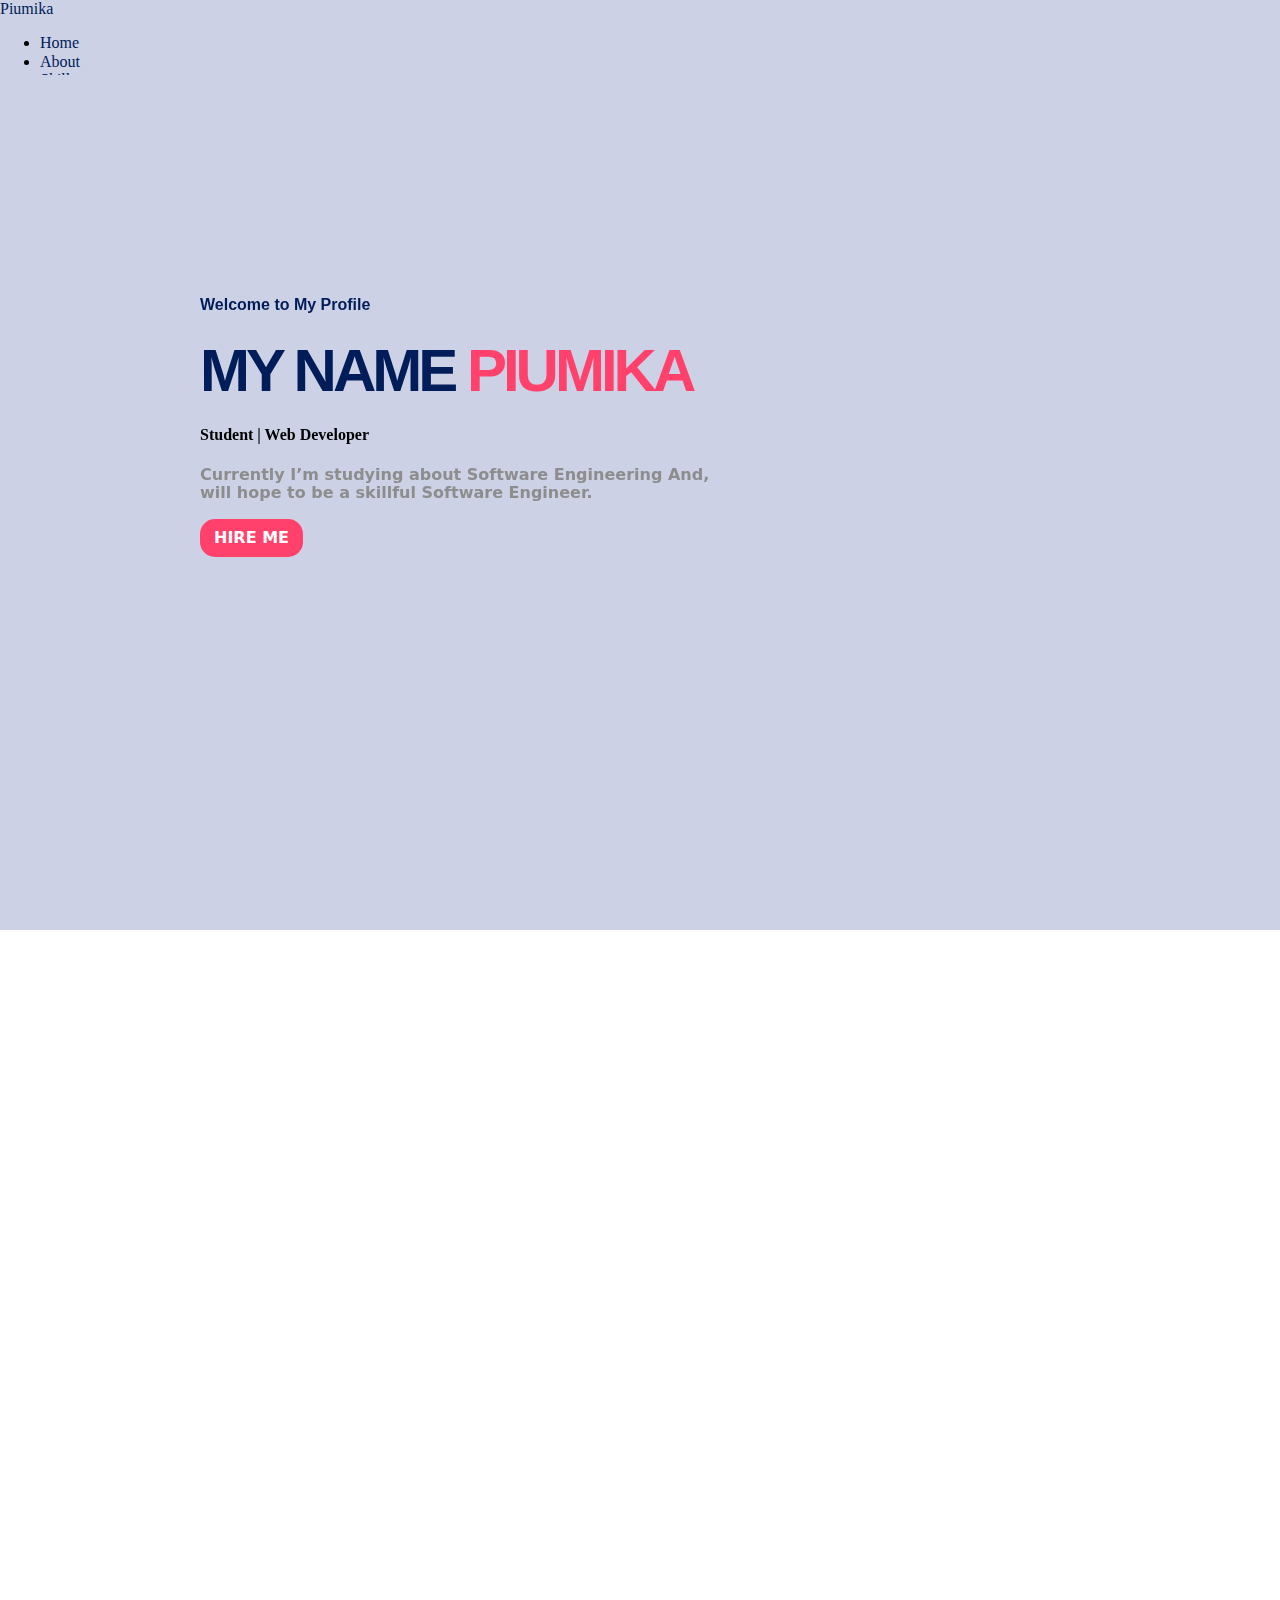
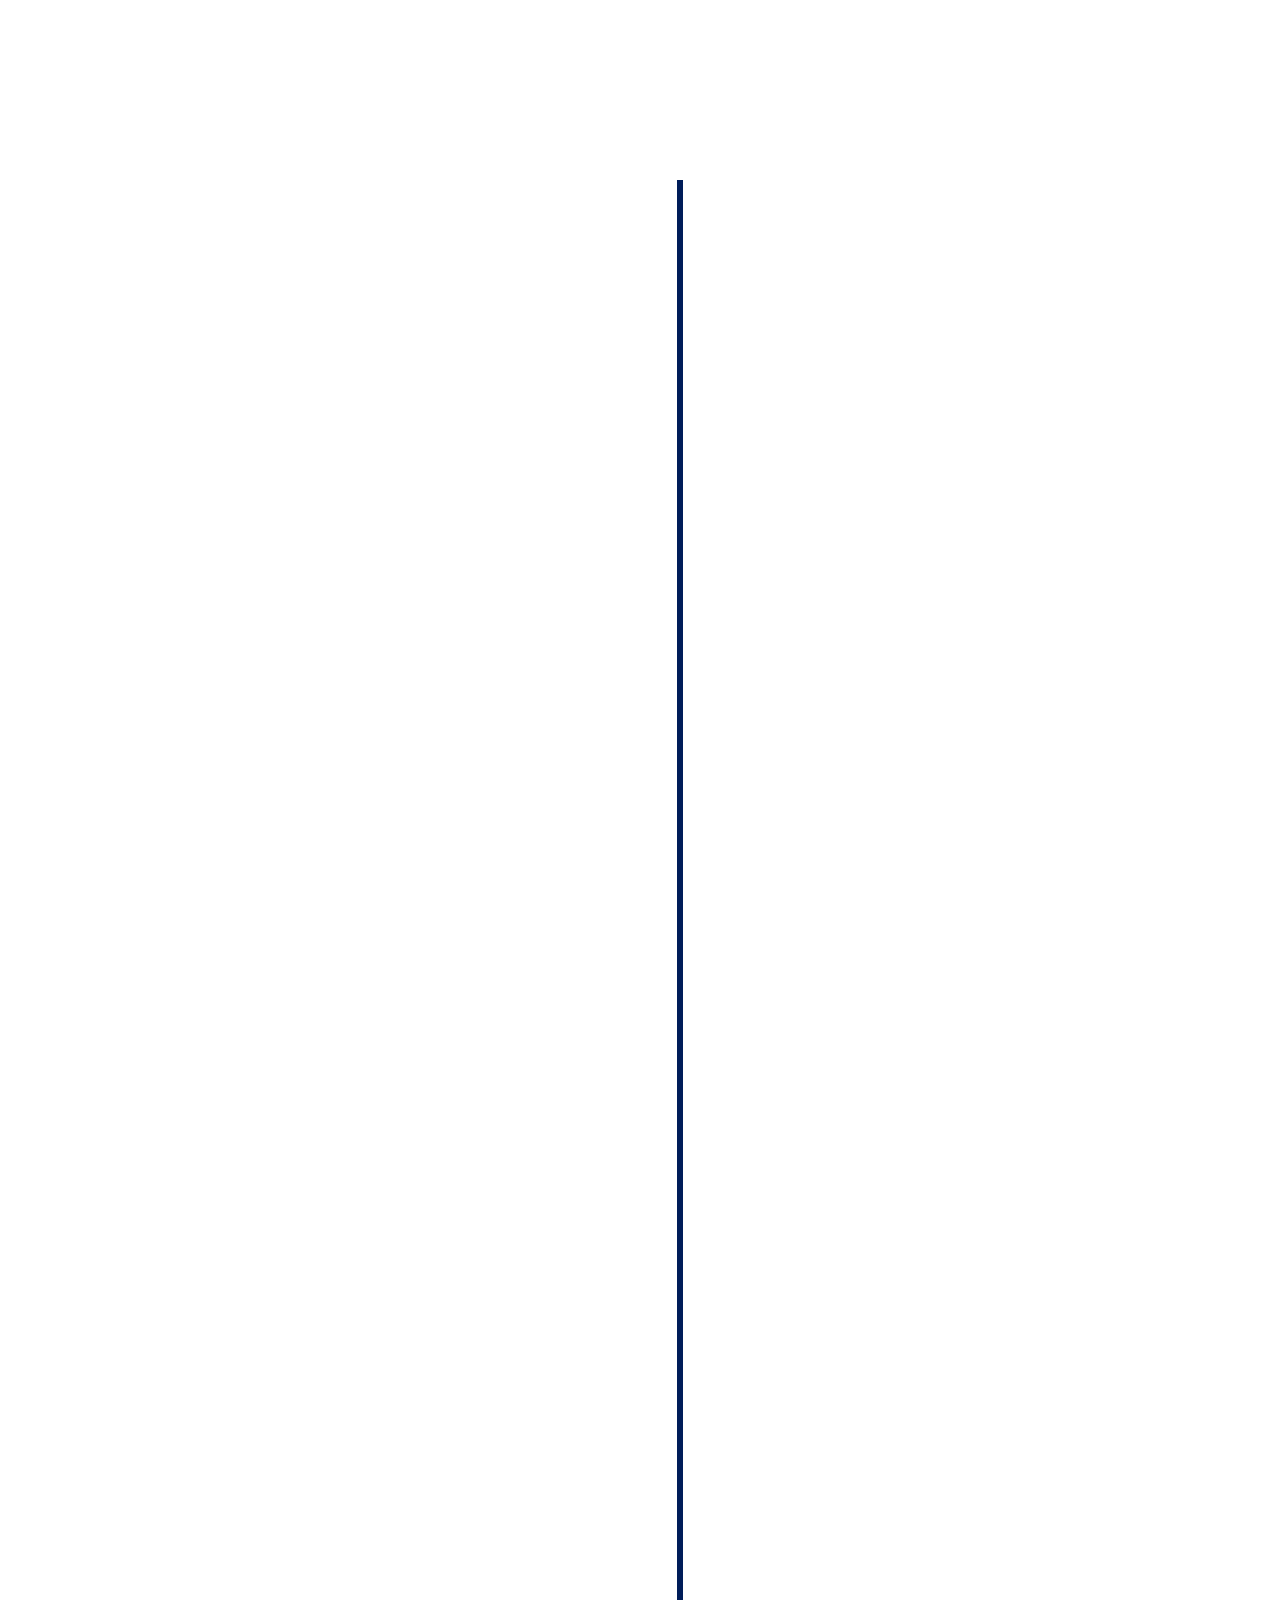
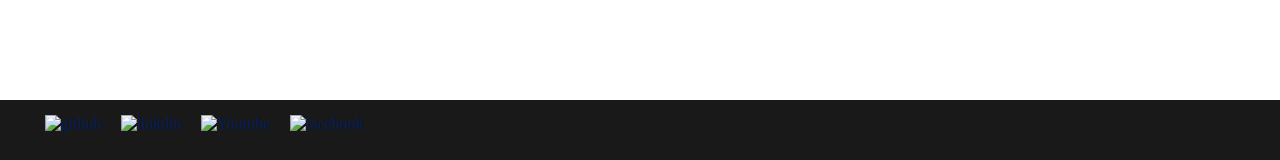
==== commit 9e503243: "Add some links" ====
--- a/assets/pages/about page/about.html
+++ b/assets/pages/about page/about.html
@@ -25,14 +25,14 @@
     <a href="../../../index.html" class="logo">Piumika</a>
     <ul class="navbar">
       <li><a href="../../../index.html">Home</a></li>
-      <li><a href="/assets/pages/about page/about.html">About</a></li>
+      <li><a class="active" href="/assets/pages/about page/about.html">About</a></li>
       <li><a href="#">Skills</a></li>
       <li><a href="/assets/pages/project page/projects.html">Projects</a></li>
-      <li><a class="active" href="/assets/pages/contact page/contact.html">Contact</a> </li>
+      <li><a  href="/assets/pages/contact page/contact.html">Contact</a> </li>
     </ul>
-  
+
     <div class="main">
-      <button class="contact-btn">QUICK CONTACT</button>
+      <a href="../contact page/contact.html"><button class="contact-btn">QUICK CONTACT</button></a>
       <div class="bx bx-menu" id="menu-icon"></div>
     </div>
   </header>
@@ -48,7 +48,8 @@
           Currently I’m studying about Software Engineering And,<br />
           will hope to be a skillful Software Engineer.
         </p>
-        <a href="../contact page/contact.html"><button class="button hire-btn" data-aos="fade-up" data-aos-duration="2200">HIRE ME</button></a>
+        <a href="../contact page/contact.html"><button class="button hire-btn" data-aos="fade-up"
+            data-aos-duration="2200">HIRE ME</button></a>
       </article>
     </section>
 
@@ -87,7 +88,7 @@
     </section>
     <section class="time-line">
       <div class="container left-container">
-        <img src="/assests/images/wwmv.jfif" alt="My School" />
+        <img src="assests/images/wwmv.jfif" alt="My School" />
         <div class="text-box">
           <h3 class="time-line-header">MY SCHOOL</h3>
           <small>2007-2020</small>
@@ -100,58 +101,57 @@
         </div>
       </div>
       <div class="container right-container">
-        <img src="/assests/images/BW.png" alt="British Way" />
+        <img src="assests/images/BW.png" alt="British Way" />
         <div class="text-box">
           <h3 class="time-line-header">BRITISH WAY</h3>
-          <small>2007-2020</small>
+          <small>2020-2021</small>
           <p>
-            Wewalawewa maha vidyalaya is My School And it is My second mother.
-            weoi wiiqo iqwj iqja iwqj ako iqoa iqwoq ioaoqaoq qooq aoa qoa
-            oqwq qoiq..
+            I join with British Way English Academy on 2020.And I learnt
+            English with cleaver teachers.So it is a another turning
+            point in my life..
           </p>
           <span class="right-container-arrow"></span>
         </div>
       </div>
       <div class="container left-container">
-        <img src="/assests/images/ijse.png" alt="Ijse" />
+        <img src="assests/images/ijse.png" alt="Ijse" />
         <div class="text-box">
           <h3 class="time-line-header">IJSE</h3>
-          <small>2007-2020</small>
+          <small>2021-2024</small>
           <p>
-            Wewalawewa maha vidyalaya is My School And it is My second mother.
-            weoi wiiqo iqwj iqja iwqj ako iqoa iqwoq ioaoqaoq qooq aoa qoa
-            oqwq qoiq..
+            I joined with IJSE for my higher studies.Now I am studying
+            in Insitute of Java and Software Engineerng about how
+            to develope softwares..
           </p>
           <span class="left-container-arrow"></span>
         </div>
       </div>
       <div class="container right-container">
-        <img src="/assests/images/javaa.jpg" alt="Java" />
+        <img src="assests/images/javaa.jpg" alt="Java" />
         <div class="text-box">
           <h3 class="time-line-header">JAVA</h3>
-          <small>2007-2020</small>
+          <small>2021-2022</small>
           <p>
-            Wewalawewa maha vidyalaya is My School And it is My second mother.
-            weoi wiiqo iqwj iqja iwqj ako iqoa iqwoq ioaoqaoq qooq aoa qoa
-            oqwq qoiq..
+            I started learning programing at IJSE.Java is my first
+            programming language and now I finished it.
           </p>
           <span class="right-container-arrow"></span>
         </div>
       </div>
       <div class="container left-container">
-        <img src="/assests/images/MySql.jpg" alt="MySql" />
+        <img src="assests/images/MySql.jpg" alt="MySql" />
         <div class="text-box">
           <h3 class="time-line-header">MYSQLL</h3>
-          <small>2007-2020</small>
+          <small>2021-2022</small>
           <p>
-            Wewalawewa maha vidyalaya is My School And it is My second mother.
-            weoi wiiqo iqwj iqja iwqj ako iqoa iqwoq ioaoqaoq qooq aoa qoa
-            oqwq qoiq..
+            I learnt about Database Programming at IJSE.Now
+            I can work with Databases.It is very important
+            thing..
           </p>
           <span class="left-container-arrow"></span>
         </div>
       </div>
-     
+
     </section>
     <footer class="footer">
       <div>
